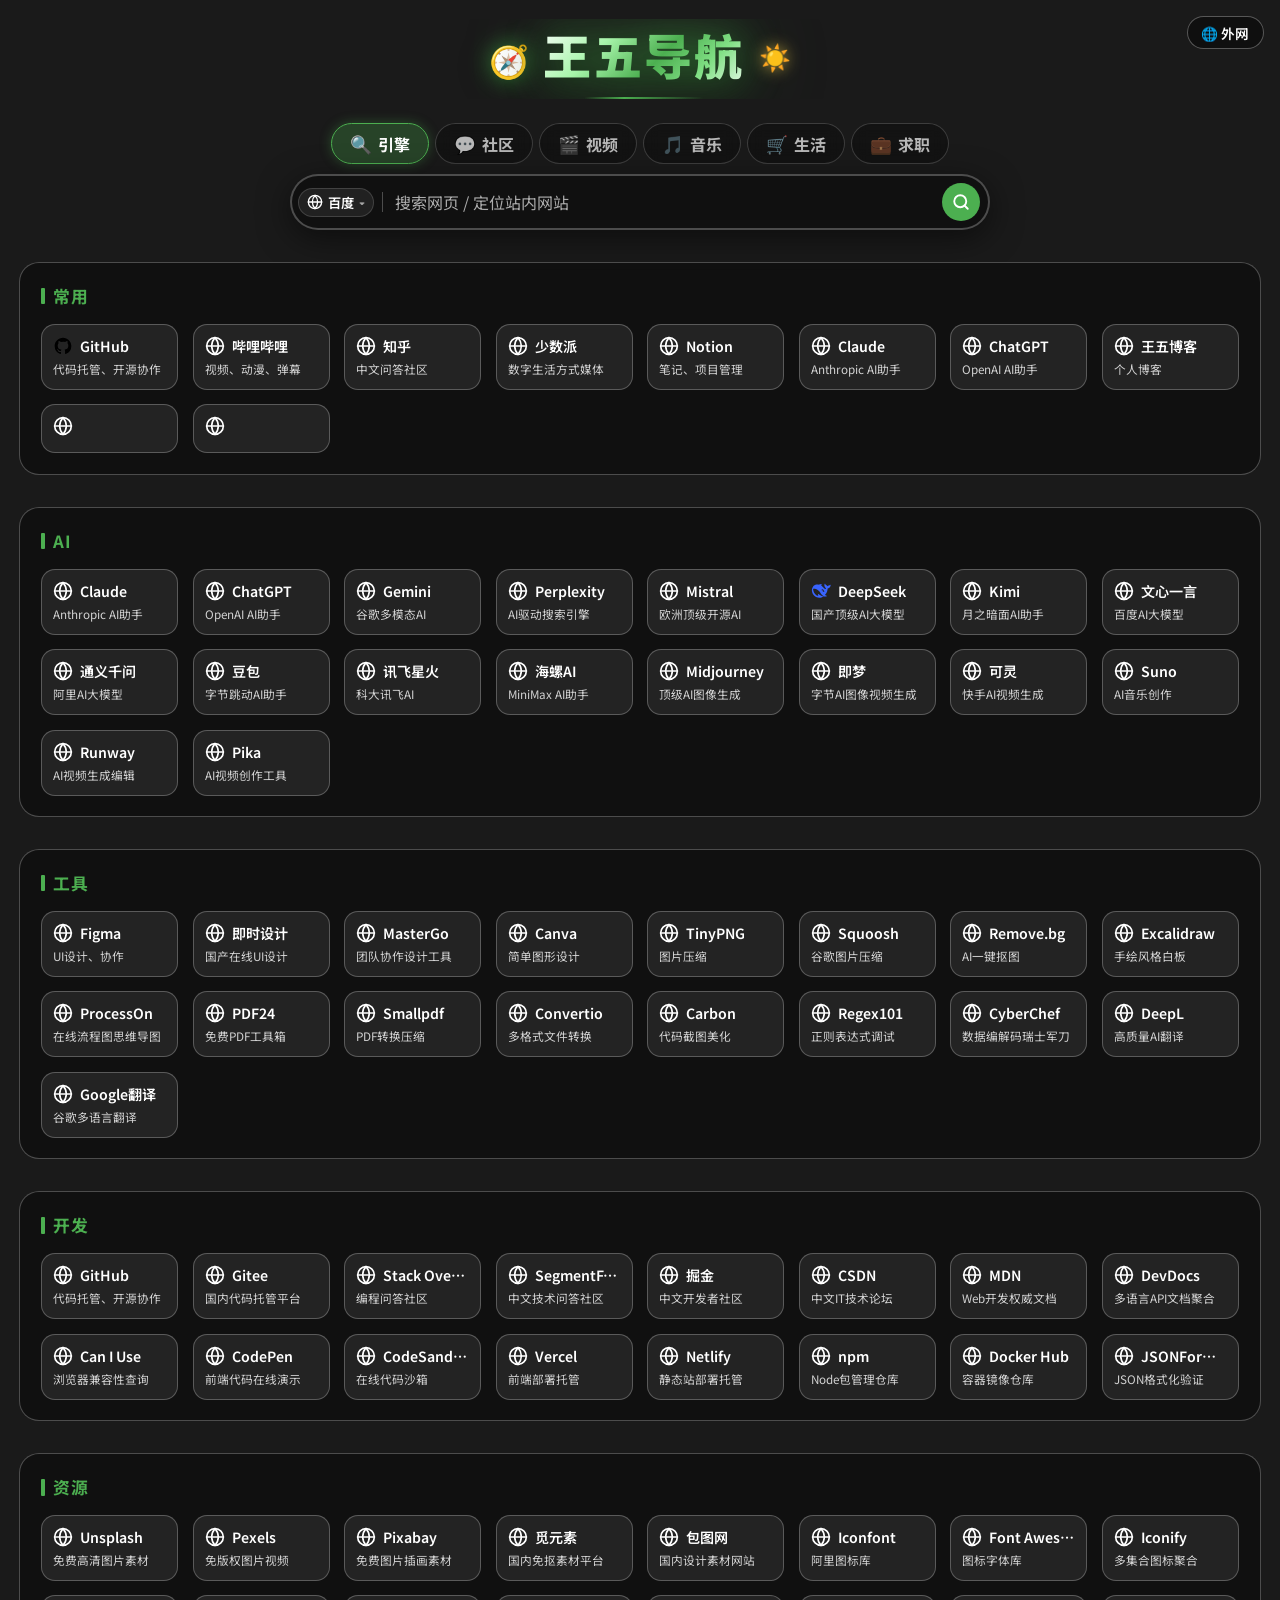
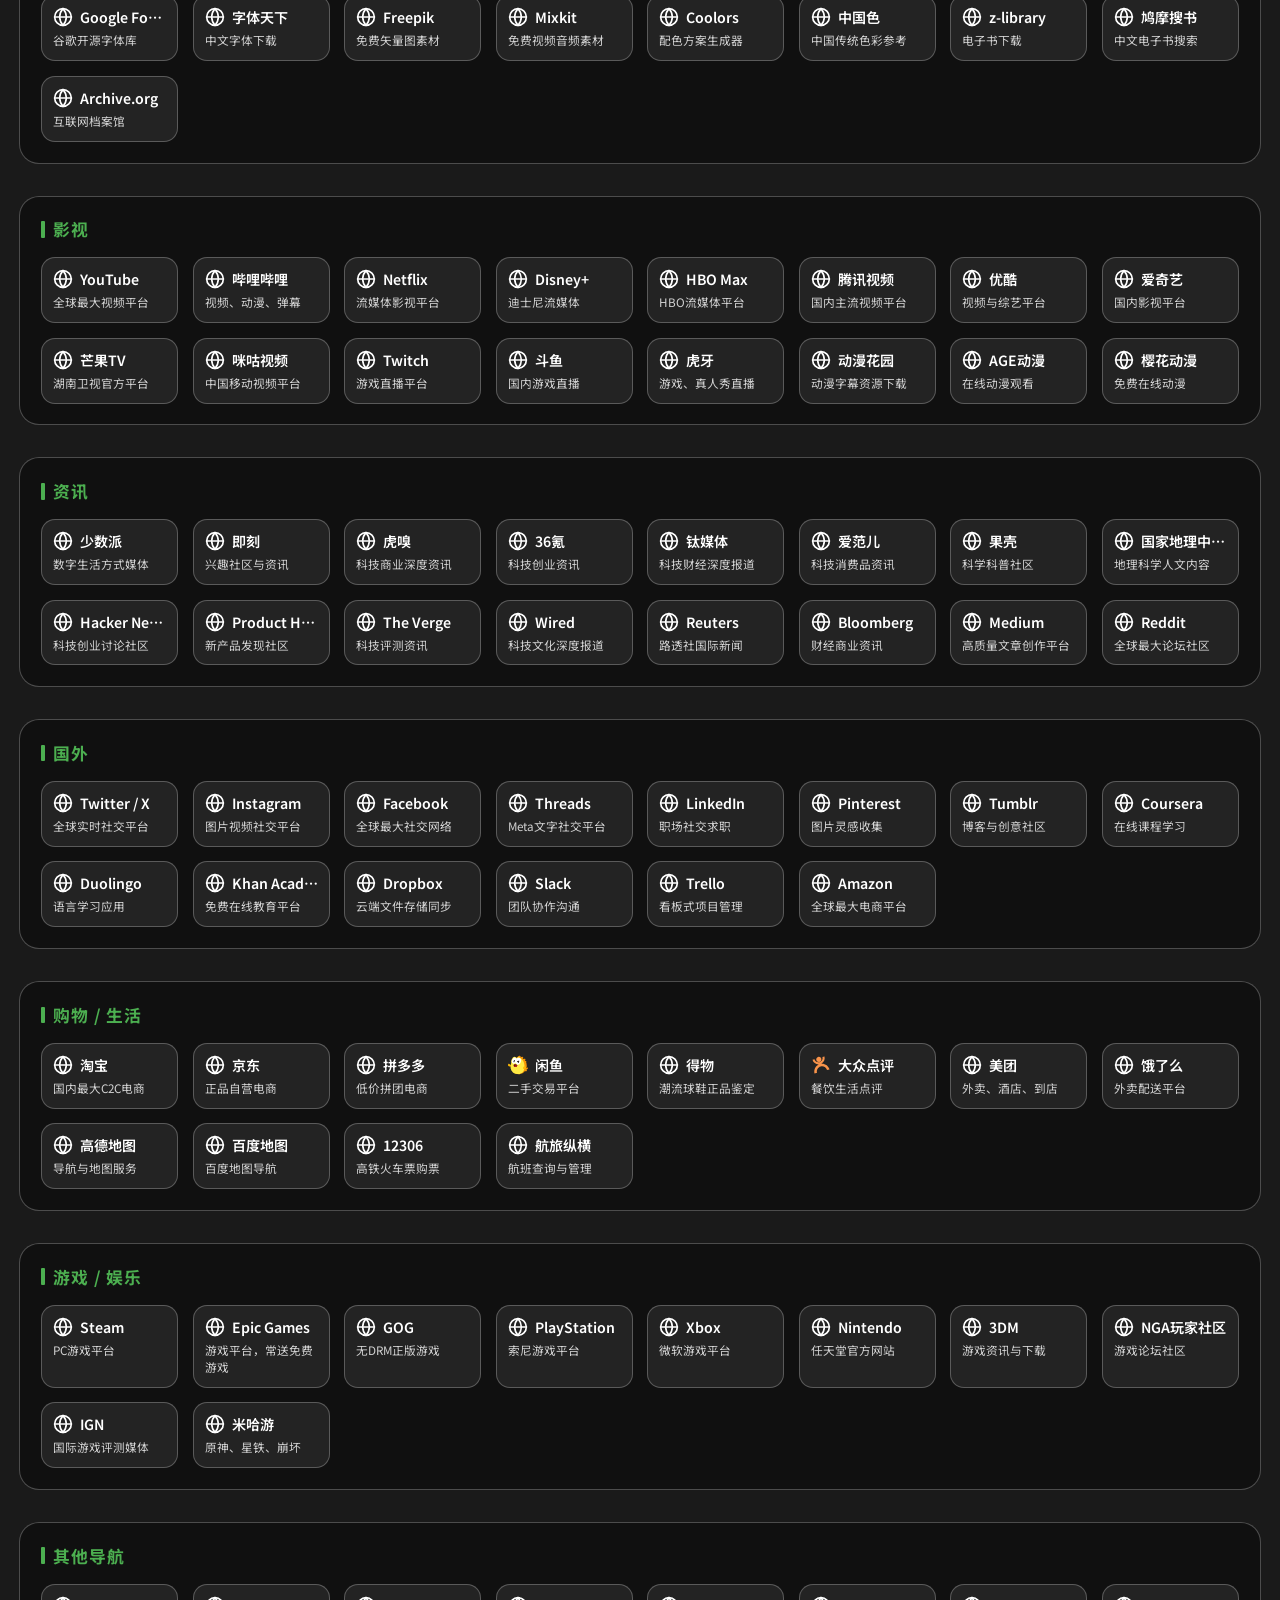
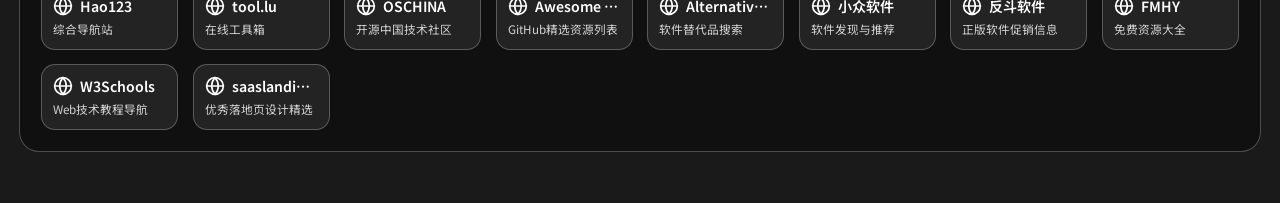
==== index.html @ 7e39933e "Update index.html" ====
<!DOCTYPE html>
<html lang="zh-CN">
<head>
  <meta charset="UTF-8" />
  <meta name="viewport" content="width=device-width, initial-scale=1.0, maximum-scale=1.0" />
  <title>lpb219导航</title>
  <link rel="icon" href="data:image/svg+xml,<svg xmlns=%22http://www.w3.org/2000/svg%22 viewBox=%220 0 100 100%22><text y=%22.9em%22 font-size=%2290%22>🧭</text></svg>">
  <link rel="stylesheet" href="style.css">
</head>
<body>
<div id="bgLayer"></div>
<div id="bgOverlay"></div>
<div class="container">
  <!-- 头部 -->
  <div class="header-area">
    <span class="header-icon">🧭</span>
    <div>
      <h1>王五导航</h1>
    </div>
    <button class="theme-toggle-btn" id="themeToggleBtn" aria-label="切换主题">☀️</button>
  </div>
  <!-- 搜索区域 -->
  <div class="search-wrapper">
    <!-- 分类 Tab -->
    <div class="search-tabs" id="searchTabs"></div>
    <!-- 搜索框 -->
    <div class="search-box">
      <button class="engine-trigger" id="engineTrigger" aria-label="切换搜索引擎">
        <img id="search-engine-icon" src="" alt="搜索引擎图标">
        <span class="engine-name" id="engineName"></span>
        <span class="engine-arrow" id="engineArrow">▾</span>
      </button>
      <div class="search-divider"></div>
      <input type="text" id="searchInput" placeholder="搜索网页 / 定位站内网站" autocomplete="off" oninput="filterLinks()" />
      <button class="clear-btn" id="clearBtn" aria-label="清空" style="display:none;" onclick="clearSearch()">✕</button>
      <button class="search-submit-btn" onclick="doSearch()" aria-label="搜索">
  <svg xmlns="http://www.w3.org/2000/svg" width="18" height="18" viewBox="0 0 24 24" fill="none" stroke="currentColor" stroke-width="2.5" stroke-linecap="round" stroke-linejoin="round">
    <circle cx="11" cy="11" r="8"/>
    <line x1="21" y1="21" x2="16.65" y2="16.65"/>
  </svg>
</button>
    </div>
    <!-- 内联引擎面板（展开时出现在搜索框正下方，撑开布局） -->
    <div class="engine-list" id="enginePanel" style="display:none;"></div>
  </div>

  <!-- 链接分区（由 main.js 动态渲染） -->
  <div id="main-content"></div>
</div>
<script src="main.js"></script>
</body>
</html>
---- style.css ----
/* ===== Google Fonts ===== */
@import url('https://fonts.googleapis.com/css2?family=Noto+Sans+SC:wght@400;600;900&display=swap');

/* ===== CSS 变量 ===== */
:root {
  --glass-bg: rgba(0, 0, 0, 0.35);
  --glass-border: rgba(255, 255, 255, 0.25);
  --glass-shadow: 0 8px 32px 0 rgba(0, 0, 0, 0.5);
  --primary: #4CAF50;
  --primary-dim: rgba(76, 175, 80, 0.35);
  --text-main: #ffffff;
  --text-dim: rgba(255, 255, 255, 0.80);
  --radius-card: 14px;
  --radius-section: 20px;
}

/* ===== Reset ===== */
*, *::before, *::after { box-sizing: border-box; outline: none; margin: 0; padding: 0; }
html { -webkit-text-size-adjust: 100%; }

body {
  font-family: 'Noto Sans SC', sans-serif;
  color: var(--text-main);
  min-height: 100vh;
  background: #1a1a1a;
  overflow-x: hidden;
}

/* ===== 背景层 ===== */
#bgLayer {
  position: fixed;
  inset: 0;
  z-index: -2;
  background-size: cover;
  background-position: center;
  background-repeat: no-repeat;
}

#bgOverlay {
  position: fixed;
  inset: 0;
  background: rgba(0, 0, 0, 0);
  backdrop-filter: blur(0px);
  -webkit-backdrop-filter: blur(0px);
  z-index: -1;
}

/* ===== 主容器 ===== */
.container {
  max-width: 1400px;
  margin: 0 auto;
  padding: 1.2rem;
  width: 100%;
}

/* ===== 头部 ===== */
.header-area {
  display: flex;
  align-items: center;
  justify-content: center;
  gap: 14px;
  margin-bottom: 1.5rem;
  width: 100%;
  overflow: hidden;
}

.header-icon {
  font-size: 2rem;
  flex-shrink: 0;
  filter: drop-shadow(0 0 12px rgba(76, 175, 80, 0.8)) drop-shadow(0 4px 8px rgba(0,0,0,0.6));
  animation: float 3s ease-in-out infinite;
  user-select: none;
  display: flex;
  align-items: center;
}
.header-icon:last-child { animation-delay: 1.5s; }

@keyframes float {
  0%, 100% { transform: translateY(0); }
  50%       { transform: translateY(-8px); }
}

h1 {
  text-align: center;
  font-size: clamp(1.7rem, 4.2vw, 3rem);
  font-weight: 900;
  letter-spacing: 0.05em;
  white-space: nowrap;
  background: linear-gradient(135deg, #ffffff 0%, #a8f5ab 30%, #4CAF50 55%, #81e085 75%, #ffffff 100%);
  -webkit-background-clip: text;
  -webkit-text-fill-color: transparent;
  background-clip: text;
  filter:
    drop-shadow(0 0 20px rgba(76, 175, 80, 0.7))
    drop-shadow(0 0 40px rgba(76, 175, 80, 0.35))
    drop-shadow(0 6px 16px rgba(0, 0, 0, 0.8));
}

h1::after {
  content: '';
  display: block;
  margin: 8px auto 0;
  width: 60%;
  height: 2px;
  background: linear-gradient(90deg, transparent, #4CAF50, rgba(76,175,80,0.5), transparent);
  border-radius: 2px;
}

.header-subtitle {
  text-align: center;
  font-size: clamp(0.6rem, 1.5vw, 0.78rem);
  letter-spacing: 0.25em;
  color: rgba(255,255,255,0.68);
  text-transform: uppercase;
  margin-top: 5px;
  font-weight: 400;
}

/* ===== 搜索区域 ===== */
.search-wrapper {
  display: flex;
  flex-direction: column;
  align-items: center;
  margin-bottom: 2rem;
  gap: 10px;
  width: 100%;
}

/* ===== 分类 Tab ===== */
.search-tabs {
  display: flex;
  align-items: center;
  gap: 6px;
  flex-wrap: wrap;
  justify-content: center;
}

.search-tab {
  display: flex;
  align-items: center;
  gap: 6px;
  padding: 7px 18px;
  border-radius: 24px;
  border: 1px solid rgba(255,255,255,0.18);
  background: rgba(0,0,0,0.25);
  color: rgba(255,255,255,0.7);
  cursor: pointer;
  font-family: inherit;
  font-size: 0.93rem;
  font-weight: 700;
  transition: all 0.2s;
  backdrop-filter: blur(8px);
  -webkit-backdrop-filter: blur(8px);
  white-space: nowrap;
}

.search-tab:hover {
  background: rgba(76,175,80,0.15);
  border-color: rgba(76,175,80,0.4);
  color: #fff;
}

.search-tab.active {
  background: rgba(76,175,80,0.28);
  border-color: var(--primary);
  color: #fff;
  box-shadow: 0 0 12px rgba(76,175,80,0.35);
}

.tab-icon { font-size: 1.1rem; }
.tab-label { font-size: 1rem; }

/* ===== 搜索框 ===== */
.search-box {
  display: flex;
  align-items: center;
  background: rgba(0, 0, 0, 0.35);
  backdrop-filter: blur(20px);
  -webkit-backdrop-filter: blur(20px);
  border: 2px solid var(--glass-border);
  border-radius: 50px;
  padding: 5px 8px 5px 6px;
  box-shadow: var(--glass-shadow);
  width: 100%;
  max-width: 700px;
  min-width: 0;
  gap: 8px;
  position: relative;
}

/* ===== 引擎触发器（左侧可点击区域） ===== */
.engine-trigger {
  display: flex;
  align-items: center;
  gap: 5px;
  padding: 4px 8px;
  border-radius: 30px;
  border: 1px solid rgba(255,255,255,0.15);
  background: rgba(255,255,255,0.07);
  color: #fff;
  cursor: pointer;
  font-family: inherit;
  font-size: 0.85rem;
  font-weight: 600;
  transition: background 0.18s, border-color 0.18s;
  flex-shrink: 0;
  user-select: none;
  white-space: nowrap;
}

.engine-trigger:hover {
  background: rgba(76,175,80,0.18);
  border-color: rgba(76,175,80,0.5);
}

.engine-trigger:active {
  background: rgba(76,175,80,0.28);
}

#search-engine-icon {
  width: 16px;
  height: 16px;
  border-radius: 3px;
  object-fit: contain;
  flex-shrink: 0;
}

.engine-name {
  font-size: 0.83rem;
  font-weight: 600;
  color: #fff;
  white-space: nowrap;
  flex-shrink: 0;
}

.engine-arrow {
  font-size: 0.7rem;
  color: rgba(255,255,255,0.6);
  transition: transform 0.22s ease;
  flex-shrink: 0;
  line-height: 1;
}

.search-divider {
  width: 1px;
  height: 20px;
  background: rgba(255,255,255,0.25);
  flex-shrink: 0;
}

.search-box input[type="text"] {
  flex: 1;
  background: transparent;
  border: none;
  padding: 0 4px;
  height: 42px;
  font-size: 1rem;
  color: #fff;
  min-width: 0;
  width: 0;
  font-family: inherit;
}
.search-box input[type="text"]::placeholder { color: rgba(255, 255, 255, 0.65); }

/* ===== 清空按钮 ===== */
.clear-btn {
  background: rgba(255,255,255,0.12);
  border: none;
  width: 26px;
  height: 26px;
  border-radius: 50%;
  cursor: pointer;
  color: rgba(255,255,255,0.7);
  display: flex;
  align-items: center;
  justify-content: center;
  flex-shrink: 0;
  font-size: 0.72rem;
  font-weight: 700;
  transition: background 0.18s, color 0.18s, transform 0.12s;
  line-height: 1;
  padding: 0;
}
.clear-btn:hover {
  background: rgba(255,255,255,0.22);
  color: #fff;
}
.clear-btn:active { transform: scale(0.9); }

/* ===== 搜索提交按钮 ===== */
.search-submit-btn {
  background: var(--primary);
  border: none;
  width: 38px;
  height: 38px;
  border-radius: 50%;
  cursor: pointer;
  color: #fff;
  display: flex;
  align-items: center;
  justify-content: center;
  flex-shrink: 0;
  transition: background 0.2s, transform 0.15s;
  font-size: 1rem;
}
.search-submit-btn:active { transform: scale(0.93); background: #388E3C; }

/* ===== 引擎内联面板 ===== */
.engine-list {
  display: flex;
  align-items: center;
  gap: 6px;
  flex-wrap: nowrap;
  justify-content: center;
  width: 100%;
  max-width: 100%;
  overflow-x: auto;
  scrollbar-width: none;
  -ms-overflow-style: none;
  animation: panelIn 0.18s ease;
}
.engine-list::-webkit-scrollbar { display: none; }

@keyframes panelIn {
  from { opacity: 0; transform: translateY(-4px); }
  to   { opacity: 1; transform: translateY(0); }
}

.engine-btn {
  display: flex;
  align-items: center;
  gap: 5px;
  padding: 7px 16px;
  border-radius: 18px;
  border: 1px solid rgba(255,255,255,0.12);
  background: rgba(0,0,0,0.22);
  color: rgba(255,255,255,0.7);
  cursor: pointer;
  font-family: inherit;
  font-size: 0.93rem;
  font-weight: 600;
  transition: all 0.18s;
  backdrop-filter: blur(8px);
  -webkit-backdrop-filter: blur(8px);
  white-space: nowrap;
}

.engine-btn img {
  width: 16px;
  height: 16px;
  border-radius: 3px;
  object-fit: contain;
  flex-shrink: 0;
}

.engine-btn:hover {
  background: rgba(255,255,255,0.10);
  border-color: rgba(255,255,255,0.25);
  color: #fff;
}

.engine-btn.active {
  background: rgba(76,175,80,0.18);
  border-color: var(--primary);
  color: #fff;
  box-shadow: 0 0 6px rgba(76,175,80,0.2);
}

/* ===== 分区 ===== */
.section {
  background: var(--glass-bg);
  backdrop-filter: blur(10px);
  -webkit-backdrop-filter: blur(10px);
  border: 1px solid var(--glass-border);
  border-radius: var(--radius-section);
  padding: 1.3rem;
  margin-bottom: 2rem;
}

.section.section-hidden { display: none; }

.section-title {
  color: var(--primary);
  font-size: 1.05rem;
  font-weight: 700;
  margin: 0 0 1rem 0;
  letter-spacing: 0.05em;
  display: flex;
  align-items: center;
  gap: 8px;
}
.section-title::before {
  content: '';
  display: inline-block;
  width: 4px;
  height: 1em;
  background: var(--primary);
  border-radius: 1px;
}

/* ===== 卡片网格 ===== */
.link-container {
  display: grid;
  grid-template-columns: repeat(8, minmax(0, 1fr));
  gap: 0.9rem;
  align-items: stretch;
}

/* ===== 卡片 ===== */
.card {
  background: rgba(255, 255, 255, 0.08);
  border: 1px solid var(--glass-border);
  border-radius: var(--radius-card);
  transition: background 0.25s, transform 0.25s, border-color 0.25s;
  position: relative;
  text-decoration: none;
  color: inherit;
  display: flex;
  flex-direction: column;
  padding: 11px;
  gap: 5px;
  height: 100%;
  min-width: 0;
  -webkit-tap-highlight-color: transparent;
}

.card-top {
  display: flex;
  align-items: center;
  gap: 7px;
  min-width: 0;
}

.card img.favicon {
  width: 20px;
  height: 20px;
  border-radius: 4px;
  flex-shrink: 0;
}

.card .title {
  font-weight: 600;
  font-size: 0.88rem;
  color: #fff;
  white-space: nowrap;
  overflow: hidden;
  text-overflow: ellipsis;
  min-width: 0;
  flex: 1;
}

.card .desc {
  font-size: 0.73rem;
  color: var(--text-dim);
  line-height: 1.45;
  overflow: hidden;
  text-overflow: ellipsis;
  display: -webkit-box;
  -webkit-line-clamp: 2;
  -webkit-box-orient: vertical;
  flex: 1;
}

/* ===== Hover 弹出信息（桌面端） ===== */
@media (hover: hover) {
  .card:hover {
    background: rgba(255,255,255,0.18);
    transform: translateY(-4px);
    border-color: var(--primary);
  }

  .card .info-popup {
    position: absolute;
    bottom: calc(100% + 8px);
    left: 50%;
    transform: translateX(-50%) translateY(6px);
    width: 200px;
    background: rgba(10, 10, 10, 0.92);
    border: 1px solid var(--primary);
    padding: 9px 12px;
    border-radius: 10px;
    font-size: 0.74rem;
    color: #fff;
    opacity: 0;
    transition: opacity 0.25s, transform 0.25s;
    pointer-events: none;
    z-index: 100;
    word-break: break-all;
    white-space: normal;
    max-width: calc(100vw - 24px);
  }

  .card:hover .info-popup {
    opacity: 1;
    transform: translateX(-50%) translateY(0);
  }
}

/* ===== 触屏：长按弹出 tooltip ===== */
@media (hover: none) {
  .card:active {
    background: rgba(255,255,255,0.18);
    border-color: var(--primary);
  }

  .card .info-popup {
    position: fixed;
    bottom: 20px;
    left: 50%;
    transform: translateX(-50%);
    width: min(320px, calc(100vw - 32px));
    background: rgba(10, 10, 10, 0.95);
    border: 2px solid var(--primary);
    padding: 10px 14px;
    border-radius: 12px;
    font-size: 0.8rem;
    color: #fff;
    opacity: 0;
    pointer-events: none;
    z-index: 9999;
    word-break: break-all;
    white-space: normal;
    transition: opacity 0.2s;
    text-align: center;
    box-shadow: 0 4px 20px rgba(0,0,0,0.6);
  }

  .card.touch-active .info-popup { opacity: 1; }
}

.card.hidden { display: none; }

/* ===== 响应式断点 ===== */
@media (max-width: 1200px) {
  .link-container { grid-template-columns: repeat(5, minmax(0, 1fr)); }
}

@media (max-width: 960px) {
  .link-container { grid-template-columns: repeat(4, minmax(0, 1fr)); }
}

@media (max-width: 720px) {
  .link-container { grid-template-columns: repeat(3, minmax(0, 1fr)); gap: 0.65rem; }
  .card { padding: 9px 8px; }
  .card .desc { -webkit-line-clamp: 2; font-size: 0.7rem; }
}

@media (max-width: 480px) {
  .search-tabs {
    flex-wrap: nowrap;
    overflow-x: auto;
    justify-content: flex-start;
    width: 100%;
    scrollbar-width: none;
    -ms-overflow-style: none;
    padding-bottom: 2px;
  }
  .search-tabs::-webkit-scrollbar { display: none; }
  .search-tab {
    flex-shrink: 0;
    padding: 6px 13px;
    font-size: 0.85rem;
  }
  .tab-icon { font-size: 0.9rem; }
  .tab-label { font-size: 0.85rem; }

  .engine-list {
    flex-wrap: wrap;
    overflow-x: unset;
    justify-content: center;
  }
  .engine-btn {
    padding: 4px 9px;
    font-size: 0.74rem;
    gap: 3px;
  }
  .engine-btn img {
    width: 12px;
    height: 12px;
  }

  .container { padding: 0.75rem; }
  .header-area { gap: 8px; margin-bottom: 1rem; }
  .header-icon { font-size: 1.3rem; }

  .search-box { padding: 4px 8px 4px 6px; gap: 4px; }
  .engine-trigger { padding: 3px 6px; gap: 4px; }
  .engine-name { font-size: 0.7rem; }
  #search-engine-icon { width: 13px; height: 13px; }
  .engine-arrow { font-size: 0.6rem; }
  .search-box input[type="text"] { font-size: 0.9rem; height: 38px; }
  .search-submit-btn { width: 34px; height: 34px; font-size: 0.9rem; }

  .section { padding: 0.9rem 0.75rem; border-radius: 14px; }
  .link-container { grid-template-columns: repeat(3, minmax(0, 1fr)); gap: 0.5rem; }

  .card { padding: 8px 6px; border-radius: 10px; gap: 4px; }
  .card .title { font-size: 0.75rem; }
  .card img.favicon { width: 16px; height: 16px; }
  .card .desc { font-size: 0.67rem; }
}

@media (max-width: 360px) {
  .link-container { grid-template-columns: repeat(3, minmax(0, 1fr)); gap: 0.4rem; }
  .card { padding: 7px 5px; }
  .card .title { font-size: 0.7rem; }
  .search-tab { padding: 3px 8px; }
}

/* ===== 内外网切换按钮 ===== */
.net-toggle-btn {
  position: fixed;
  top: 1rem;
  right: 1rem;
  z-index: 999;
  padding: 0.35rem 0.85rem;
  border-radius: 20px;
  border: 1px solid rgba(255, 255, 255, 0.3);
  background: rgba(0, 0, 0, 0.4);
  color: #fff;
  font-size: 0.85rem;
  font-family: 'Noto Sans SC', sans-serif;
  font-weight: 600;
  cursor: pointer;
  backdrop-filter: blur(8px);
  -webkit-backdrop-filter: blur(8px);
  transition: background 0.25s, border-color 0.25s;
  user-select: none;
}

.net-toggle-btn:hover { background: rgba(0, 0, 0, 0.6); }

.net-toggle-btn.intranet-active {
  background: rgba(210, 90, 20, 0.65);
  border-color: rgba(255, 150, 70, 0.5);
}

.net-toggle-btn.intranet-active:hover { background: rgba(210, 90, 20, 0.85); }

/* ===== 夜间模式 ===== */
body.night-mode {
  --glass-bg: rgba(0, 0, 20, 0.55);
  --glass-border: rgba(150, 180, 255, 0.18);
  --primary: #7c9fff;
  --primary-dim: rgba(124, 159, 255, 0.35);
}

body.night-mode #bgOverlay {
  background: rgba(0, 0, 40, 0.45);
  backdrop-filter: blur(2px);
  -webkit-backdrop-filter: blur(2px);
}

body.night-mode .section-title::before {
  background: var(--primary);
}

/* ===== 主题切换按钮 ===== */
.theme-toggle-btn {
  background: none;
  border: none;
  font-size: 1.6rem;
  cursor: pointer;
  filter: drop-shadow(0 0 8px rgba(255,220,80,0.7));
  transition: filter 0.3s, transform 0.3s;
  flex-shrink: 0;
  line-height: 1;
  padding: 0;
  user-select: none;
  animation: float 3s ease-in-out infinite;
  animation-delay: 1.5s; 
}

.theme-toggle-btn:hover {
  transform: rotate(20deg) scale(1.15);
}

body.night-mode .theme-toggle-btn {
  filter: drop-shadow(0 0 8px rgba(180,200,255,0.8));
}

/* ===== 回到顶部按钮 ===== */
.back-top-btn {
  position: fixed;
  bottom: 2rem;
  right: 1rem;
  z-index: 999;
  width: 42px;
  height: 42px;
  border-radius: 50%;
  border: 1px solid rgba(255, 255, 255, 0.3);
  background: rgba(0, 0, 0, 0.4);
  color: #fff;
  font-size: 1.1rem;
  cursor: pointer;
  backdrop-filter: blur(8px);
  -webkit-backdrop-filter: blur(8px);
  display: flex;
  align-items: center;
  justify-content: center;
  opacity: 0;
  pointer-events: none;
  transition: opacity 0.3s, background 0.25s, transform 0.2s;
  user-select: none;
}

.back-top-btn.visible {
  opacity: 1;
  pointer-events: auto;
}

.back-top-btn:hover {
  background: rgba(0, 0, 0, 0.65);
  transform: translateY(-3px);
}

.back-top-btn:active {
  transform: scale(0.92);
}
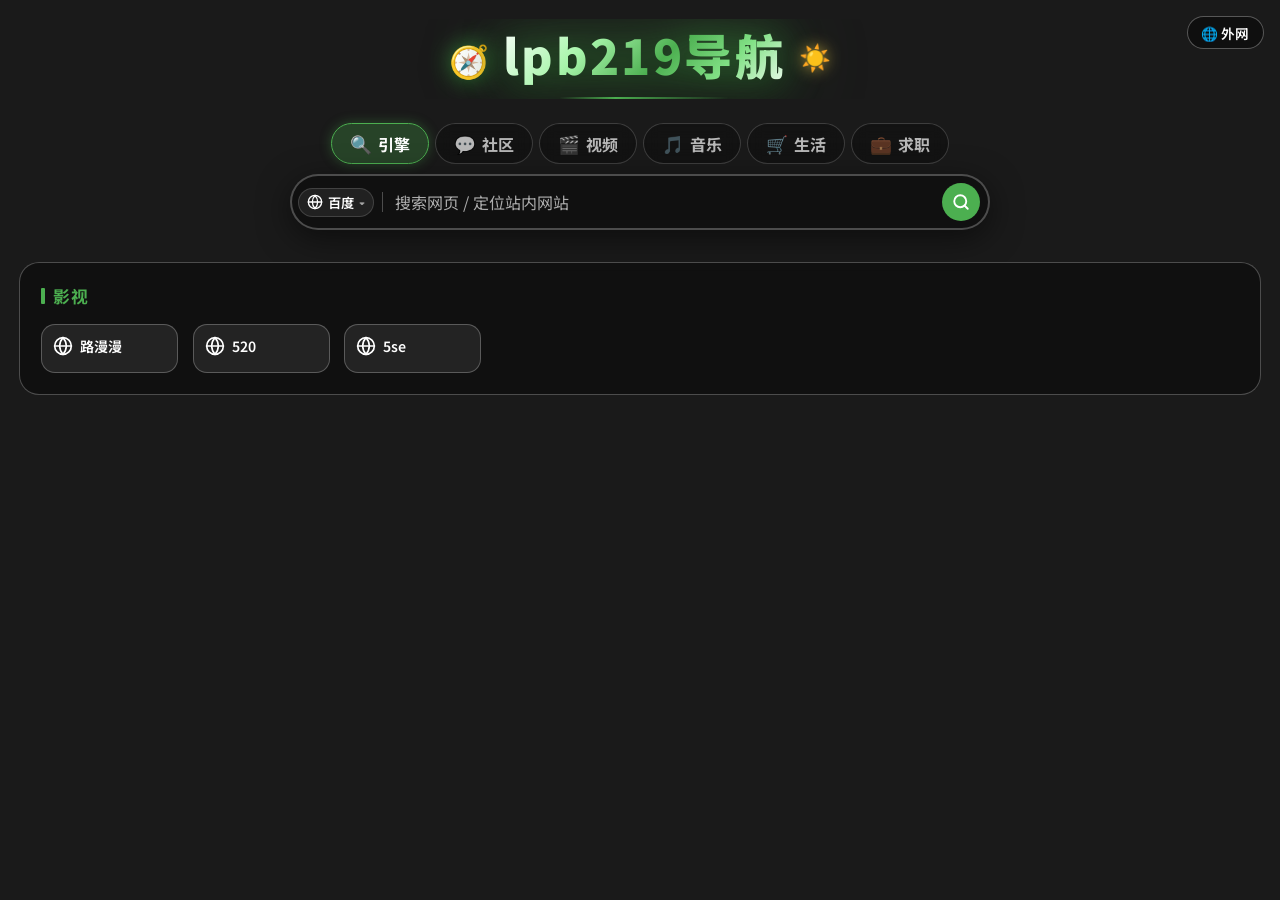
==== commit 0a210bea: "Update index.html" ====
--- a/index.html
+++ b/index.html
@@ -15,7 +15,7 @@
   <div class="header-area">
     <span class="header-icon">🧭</span>
     <div>
-      <h1>王五导航</h1>
+      <h1>lpb219导航</h1>
     </div>
     <button class="theme-toggle-btn" id="themeToggleBtn" aria-label="切换主题">☀️</button>
   </div>
